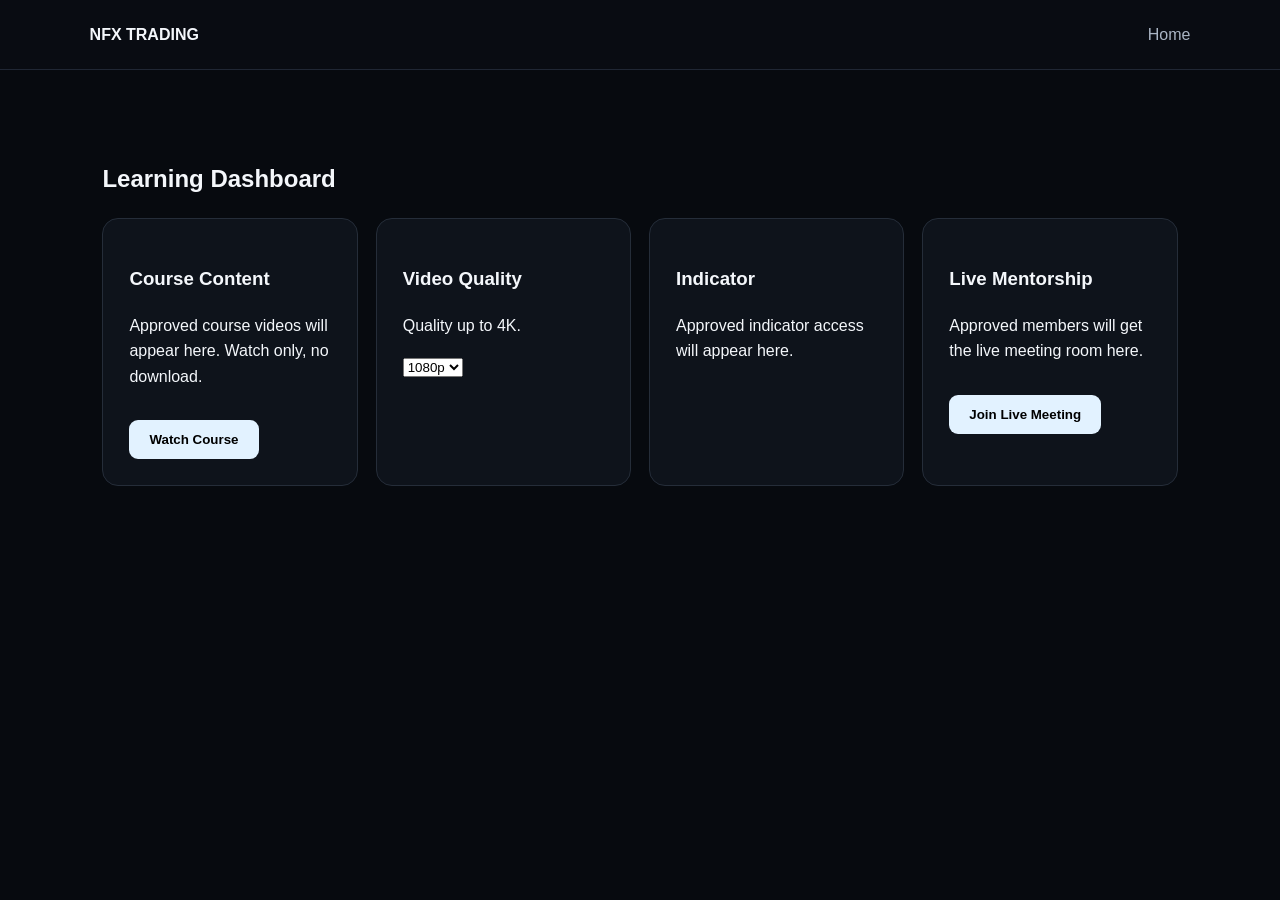
==== dashboard.html @ 45810fe1 "Add NFX Trading demo pages" ====
<!doctype html><html><head><meta charset="UTF-8"><meta name="viewport" content="width=device-width,initial-scale=1"><title>Dashboard - NFX Trading</title><link rel="stylesheet" href="style.css"></head><body><header><b>NFX TRADING</b><a href="index.html">Home</a></header><section><h1>Learning Dashboard</h1><div class="grid"><article><h3>Course Content</h3><p>Approved course videos will appear here. Watch only, no download.</p><button>Watch Course</button></article><article><h3>Video Quality</h3><p>Quality up to 4K.</p><select><option>1080p</option><option>1440p</option><option>4K</option></select></article><article><h3>Indicator</h3><p>Approved indicator access will appear here.</p></article><article><h3>Live Mentorship</h3><p>Approved members will get the live meeting room here.</p><button>Join Live Meeting</button></article></div></section></body></html>
---- style.css ----
*{box-sizing:border-box}body{margin:0;background:#070a0f;color:#f4f7fb;font:16px Arial;line-height:1.6}header{height:70px;padding:0 7%;display:flex;align-items:center;justify-content:space-between;border-bottom:1px solid #202734;position:sticky;top:0;background:#090c12;z-index:2}nav{display:flex;gap:24px}a{color:#aab5c4;text-decoration:none}.hero{padding:100px 8%;min-height:570px;background:radial-gradient(circle at 80% 30%,#183044,transparent 35%)}.hero>p{max-width:620px;color:#aab5c4;font-size:18px}.hero small{letter-spacing:4px;color:#8eabc3}.hero h1{font-size:clamp(42px,6vw,76px);line-height:1.05}.hero em{color:#8eb9dc;font-style:normal}button{background:#e2f2ff;border:0;border-radius:9px;padding:12px 20px;font-weight:700;cursor:pointer;margin-top:15px}section{padding:70px 8%;max-width:1400px;margin:auto}h2{font-size:38px}.grid{display:grid;grid-template-columns:repeat(auto-fit,minmax(210px,1fr));gap:18px}article{background:#0e131b;border:1px solid #252d39;border-radius:16px;padding:26px}strong{font-size:28px;display:block}.wide{display:flex;justify-content:space-between;align-items:center;gap:25px}footer{padding:35px 8%;border-top:1px solid #202734;color:#9ba6b5}.auth{min-height:100vh;display:grid;place-items:center;padding:20px}.authbox{width:min(420px,100%);padding:35px;background:#0e131b;border:1px solid #252d39;border-radius:18px}input{width:100%;padding:13px;margin:7px 0;background:#080b10;border:1px solid #303846;border-radius:8px;color:white}@media(max-width:700px){nav{display:none}.wide{display:block}}
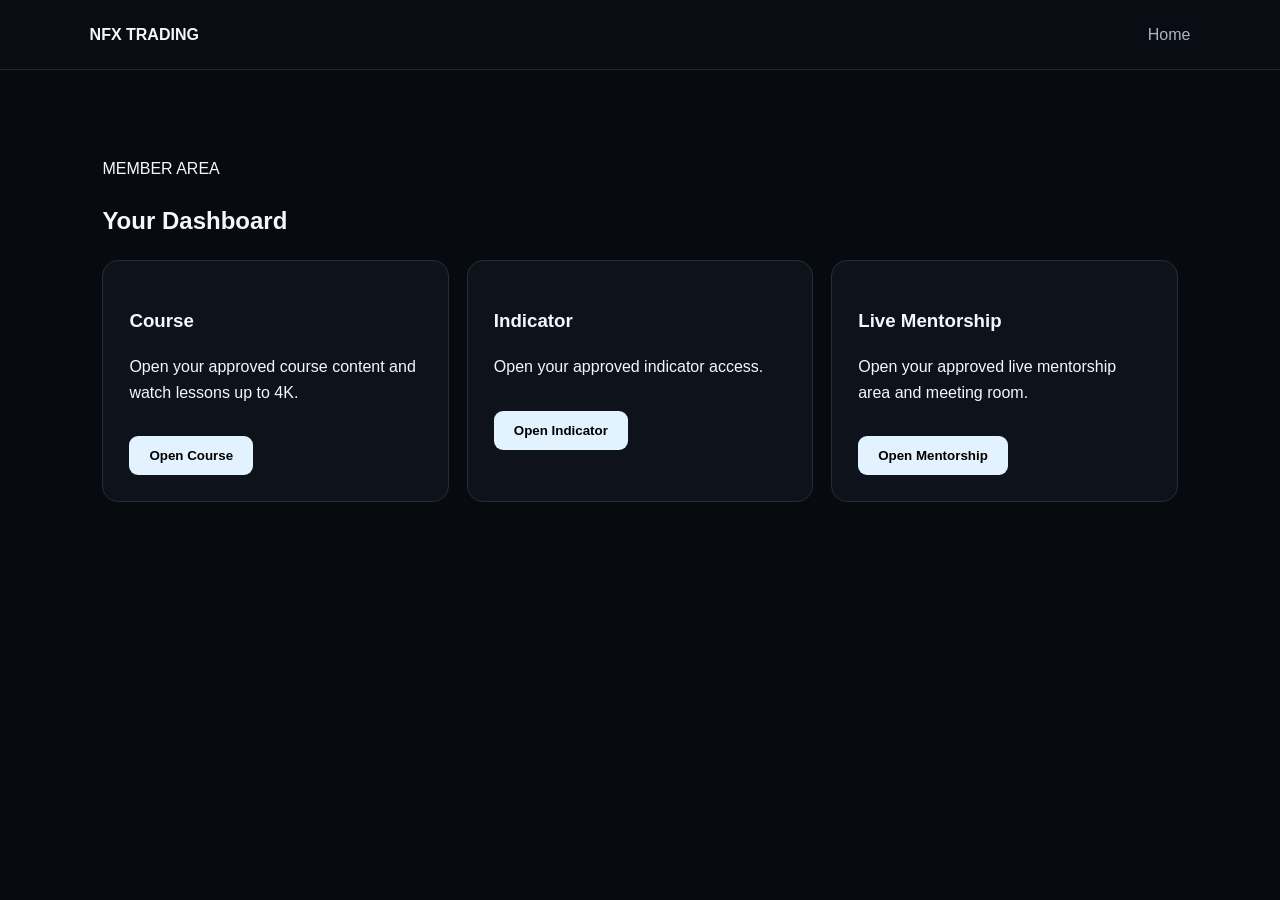
==== commit 891565c6: "Separate dashboard options into dedicated pages" ====
--- a/dashboard.html
+++ b/dashboard.html
@@ -1 +1 @@
-<!doctype html><html><head><meta charset="UTF-8"><meta name="viewport" content="width=device-width,initial-scale=1"><title>Dashboard - NFX Trading</title><link rel="stylesheet" href="style.css"></head><body><header><b>NFX TRADING</b><a href="index.html">Home</a></header><section><h1>Learning Dashboard</h1><div class="grid"><article><h3>Course Content</h3><p>Approved course videos will appear here. Watch only, no download.</p><button>Watch Course</button></article><article><h3>Video Quality</h3><p>Quality up to 4K.</p><select><option>1080p</option><option>1440p</option><option>4K</option></select></article><article><h3>Indicator</h3><p>Approved indicator access will appear here.</p></article><article><h3>Live Mentorship</h3><p>Approved members will get the live meeting room here.</p><button>Join Live Meeting</button></article></div></section></body></html>+<!doctype html><html><head><meta charset="UTF-8"><meta name="viewport" content="width=device-width,initial-scale=1"><title>Dashboard - NFX Trading</title><link rel="stylesheet" href="style.css"></head><body><header><b>NFX TRADING</b><a href="index.html">Home</a></header><section><p class="eyebrow">MEMBER AREA</p><h1>Your Dashboard</h1><div class="grid"><article><h3>Course</h3><p>Open your approved course content and watch lessons up to 4K.</p><button onclick="location.href='course.html'">Open Course</button></article><article><h3>Indicator</h3><p>Open your approved indicator access.</p><button onclick="location.href='indicator.html'">Open Indicator</button></article><article><h3>Live Mentorship</h3><p>Open your approved live mentorship area and meeting room.</p><button onclick="location.href='mentorship.html'">Open Mentorship</button></article></div></section></body></html>
